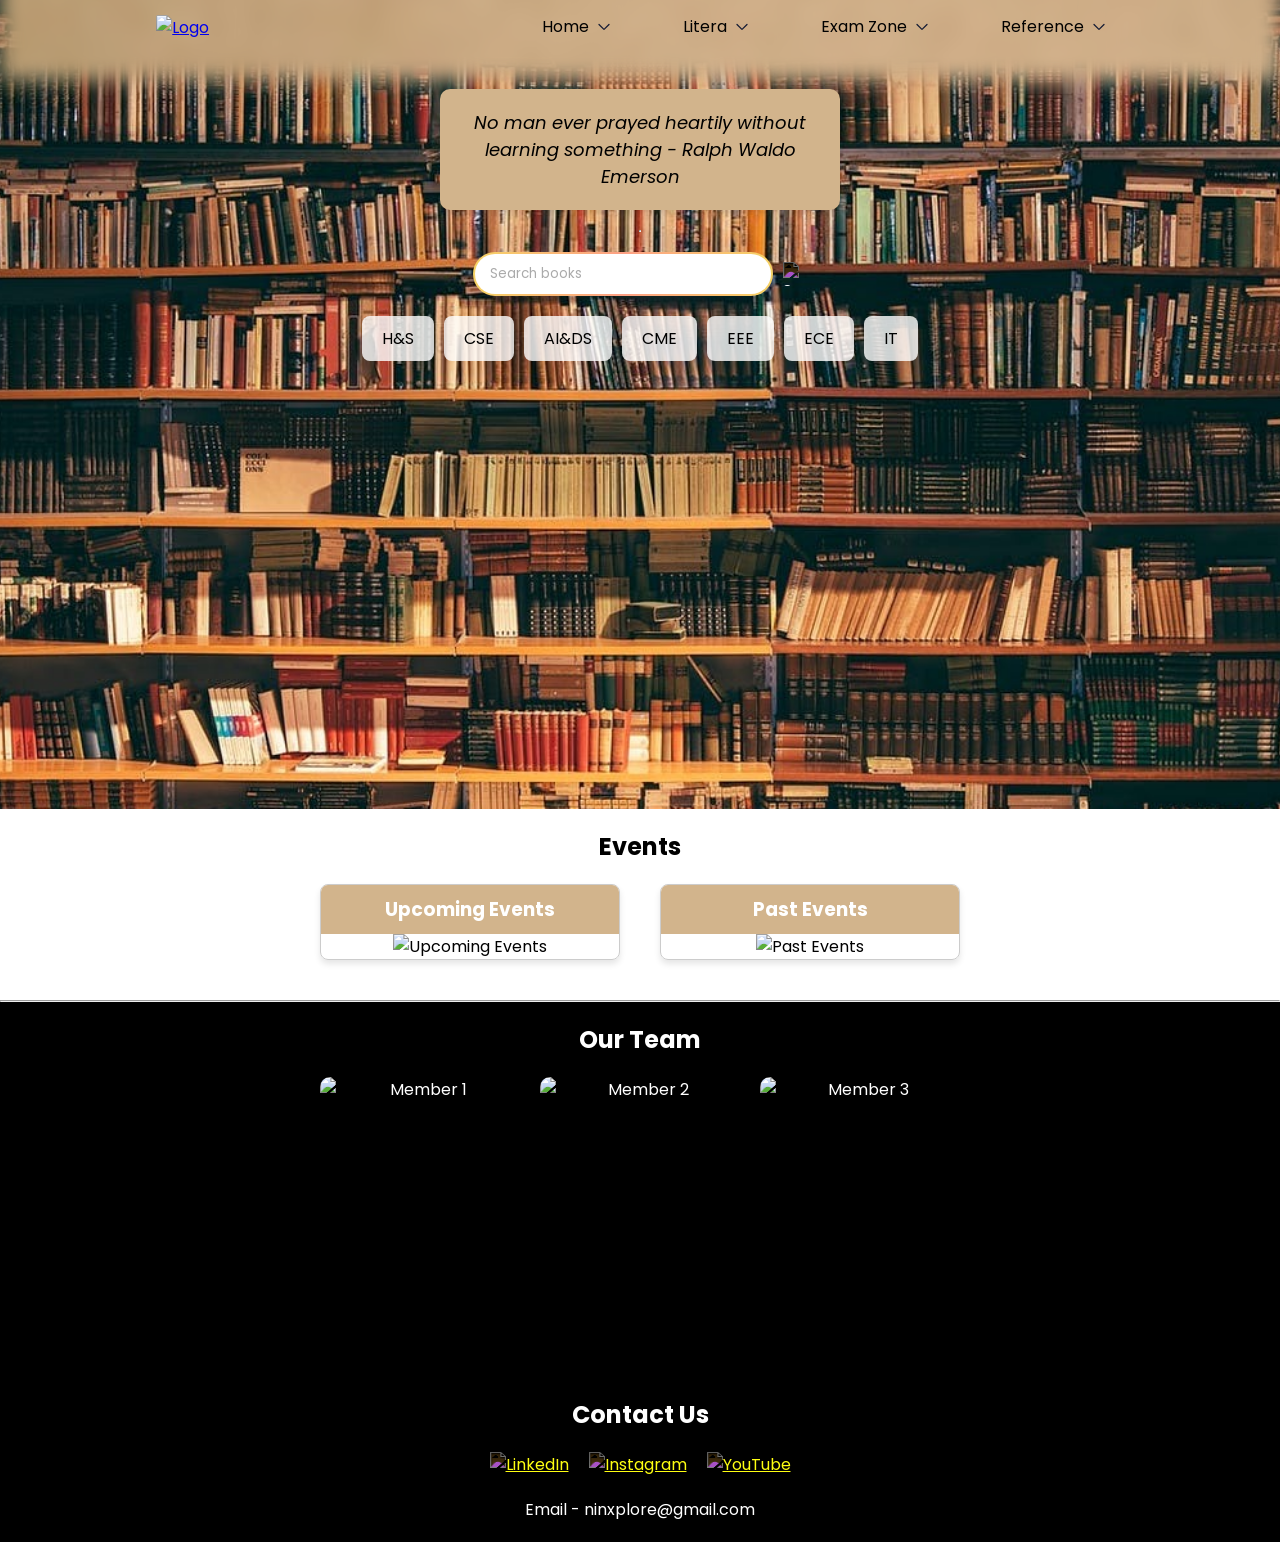
==== Lexoria/index.html @ 9665244a "Add files via upload" ====
<!DOCTYPE html>
<html lang="en">
<head>
    <meta charset="UTF-8">
    <meta name="viewport" content="width=device-width, initial-scale=1.0">
    <title>Lexoria | Home Page</title>
    <link rel="stylesheet" href="style.css">
    <link rel="icon" type="image/png" href="/assets/images/NinX logo.jpg">
</head>
<body>
    <header>
        <nav>
            <div class="nav-blur-bg"></div>
            <div class="logo">
                <a href="index.html">
                    <img src="/assets/images/logo.jpg" alt="Logo">
                </a>
            </div>
            <div class="right">
                <ul>
                    <li>
                        <a href="index.html">
                            <span>Home</span>
                            <svg width="20" height="20" viewBox="0 0 24 24" fill="none" xmlns="http://www.w3.org/2000/svg">
                                <path d="M6 9L11.2929 14.2929C11.6262 14.6262 11.7929 14.7929 12 14.7929C12.2071 14.7929 12.3738 14.6262 12.7071 14.2929L18 9"
                                      stroke="#141B34" stroke-width="1.5" stroke-linecap="round" stroke-linejoin="round"/>
                            </svg>
                        </a>
                    </li>
                    <li>
                        <a href="litera.html">
                            <span>Litera</span>
                            <svg width="20" height="20" viewBox="0 0 24 24" fill="none" xmlns="http://www.w3.org/2000/svg">
                                <path d="M6 9L11.2929 14.2929C11.6262 14.6262 11.7929 14.7929 12 14.7929C12.2071 14.7929 12.3738 14.6262 12.7071 14.2929L18 9"
                                      stroke="#141B34" stroke-width="1.5" stroke-linecap="round" stroke-linejoin="round"/>
                            </svg>
                        </a>
                    </li>
                    <li>
                        <a href="exam_zone.html">
                            <span>Exam Zone</span>
                            <svg width="20" height="20" viewBox="0 0 24 24" fill="none" xmlns="http://www.w3.org/2000/svg">
                                <path d="M6 9L11.2929 14.2929C11.6262 14.6262 11.7929 14.7929 12 14.7929C12.2071 14.7929 12.3738 14.6262 12.7071 14.2929L18 9"
                                      stroke="#141B34" stroke-width="1.5" stroke-linecap="round" stroke-linejoin="round"/>
                            </svg>
                        </a>
                    </li>
                    <li>
                        <a href="reference.html">
                            <span>Reference</span>
                            <svg width="20" height="20" viewBox="0 0 24 24" fill="none" xmlns="http://www.w3.org/2000/svg">
                                <path d="M6 9L11.2929 14.2929C11.6262 14.6262 11.7929 14.7929 12 14.7929C12.2071 14.7929 12.3738 14.6262 12.7071 14.2929L18 9"
                                      stroke="#141B34" stroke-width="1.5" stroke-linecap="round" stroke-linejoin="round"/>
                            </svg>
                        </a>
                    </li>
                </ul>
            </div>
        </nav>
    </header>
    <main>
        <div class="quote-card">
            <p id="random-quote"></p>
        </div>

        <hr>

        <div class="search-container">
            <input type="text" id="search-input" placeholder="Search books">
            <img src="/assets/images/Search.png" alt="Search" id="search-icon">
        </div>
        <div id="department-cards" class="department-cards">
            <div class="department-card" data-department="H&S">H&S</div>
            <div class="department-card" data-department="CSE">CSE</div>
            <div class="department-card" data-department="AI&DS">AI&DS</div>
            <div class="department-card" data-department="CME">CME</div>
            <div class="department-card" data-department="EEE">EEE</div>
            <div class="department-card" data-department="ECE">ECE</div>
            <div class="department-card" data-department="IT">IT</div>
        </div>
        <div id="semester-cards" class="semester-section" style="display: none;">
          
        </div>
        <div id="search-results"></div>

      
    </main>

    <section class="events-section">
        <h2>Events</h2>
        <div class="event-cards">
            <div class="event-card">
                <h3>Upcoming Events</h3>
                <a href="https://member.club.ndl.iitkgp.ac.in/club-events" target="_blank">
                    <img src="/assets/images/event1.jpg" alt="Upcoming Events">
                </a>
            </div>
            <div class="event-card">
                <h3>Past Events</h3>
                <a href="https://member.club.ndl.iitkgp.ac.in/club-events" target="_blank">
                    <img src="/assets/images/event2.png" alt="Past Events">
                </a>
            </div>
        </div>
    </section>
   <hr>
    <footer>
        <section class="our-team">
            <h2>Our Team</h2>
            <div class="team-cards">
                <div class="team-card">
                    <img src="/assets/images/member1.jpg" alt="Member 1">
                    <div class="overlay">
                        <h3>Bhuvaneshwari Jadala</h3>
                        <p>Finance Head</p>
                        <a href="https://www.linkedin.com/in/bhuvaneshwari-jadala-99512828b/" target="_blank">
                            <img src="/assets/images/linkedin_logo.png" alt="LinkedIn">
                        </a>
                    </div>
                </div>
                <div class="team-card">
                    <img src="/assets/images/member2.jpg" alt="Member 2">
                    <div class="overlay">
                        <h3>Rashmika Mahindrakar</h3>
                        <p>Founder</p>
                        <a href="https://www.linkedin.com/in/rashmika-mahindrakar-aab483243/" target="_blank">
                            <img src="/assets/images/linkedin_logo.png" alt="LinkedIn">
                        </a>
                    </div>
                </div>
                <div class="team-card">
                    <img src="/assets/images/member3.jpg" alt="Member 3">
                    <div class="overlay">
                        <h3>Deepika Budidhi</h3>
                        <p>Marketing Head</p>
                        <a href="https://www.linkedin.com/in/deepika-budidhi-542236297/" target="_blank">
                            <img src="/assets/images/linkedin_logo.png" alt="LinkedIn">
                        </a>
                    </div>
                </div>
            </div>
        </section>
        <section class="contact-us">
            <h2>Contact Us</h2>
            <div class="social-icons">
                <a href="https://www.linkedin.com/company/ninxify/" target="_blank">
                    <img src="/assets/images/linkedin.png" alt="LinkedIn">
                </a>
                <a href="https://www.instagram.com/ninxify/" target="_blank">
                    <img src="/assets/images/Instagram.png" alt="Instagram">
                </a>
                <a href="https://www.youtube.com/channel/UC303glYhLMP541bJISWeG8g" target="_blank">
                    <img src="/assets/images/youtube.png" alt="YouTube">
                </a>
            </div>
        </section>
        <section>
            <span>Email - ninxplore@gmail.com</span>
        </section>
    </footer>
    <script src="script.js"></script>
    <script>
        // Add more or keep changing this set of 10 quotes. File is saved in downloads
        const quotes = [
            "No man ever prayed heartily without learning something - Ralph Waldo Emerson",
            "The highest activity a human being can attain is learning for understanding, because to understand is to be free - Baruch Spinoza",
            "The main part of intellectual education is not the acquisition of facts, but learning how to make facts live - Oliver Wendell Holmes, Jr",
            "The past is a place of reference, not a place of residence; the past is a place of learning, not a place of living - Roy T. Bennett",
            "If you think education is expensive, try estimating the cost of ignorance - Howard Gardner",
            "It is not that I'm so smart. But I stay with the questions much longer - Albert Einstein",
            "Learning is a treasure that will follow its owner everywhere - Chinese Proverb",
            "A man who asks is a fool for five minutes. A man who never asks is a fool for life - Chinese Proverb",
            "I don't think much of a man who is not wiser today than he was yesterday - Abraham Lincoln",
            "Never let formal education get in the way of your learning - Mark Twain"
        ];

        // Function to display a random quote based on the number of quotes given above... Dont make changes here okie
        function displayRandomQuote() {
            const randomIndex = Math.floor(Math.random() * quotes.length);
            document.getElementById("random-quote").innerText = quotes[randomIndex];
        }

        displayRandomQuote();
    </script>
</body>
</html>
---- Lexoria/style.css ----
@import url('https://fonts.googleapis.com/css2?family=Martel+Sans:wght@600&family=Poppins:wght@300;400;700&display=swap');

* {
    padding: 0;
    margin: 0;
    box-sizing: border-box;
    font-family: 'Poppins', sans-serif;
}

body {
    background-image: url("assets/images/bg-home.jpg");
    background-position: center center;
    background-size: cover;
    background-repeat: no-repeat;
    height: 100vh;
    overflow-x: hidden;
    position: relative;
}

.logo img {
    width: 164px;
    border-radius: 2px;
    margin-top: 2px;
}

nav {
    margin-top: 4px;
    display: flex;
    justify-content: space-around;
    align-items: center;
    width: 100%;
    font-family: "Segoe UI";
}

.nav-blur-bg {
    position: absolute;
    width: 100%;
    height: 12%;
    border-radius: 0px;
    background-image: url(assets/images/bg-nav.jpg);
    background-size: cover;
    background-position: center;
    filter: blur(10px);
    z-index: -1;
}

.right ul {
    display: flex;
    gap: 34px;
}

.right ul li {
    list-style: none;
    display: flex;
    align-items: center;
    cursor: pointer;
    padding: 10px 15px;
    border-radius: 5px;
    transition: background-color 0.3s, color 0.3s;
}

.right ul li span {
    padding: 0 5px;
}

.right ul li a {
    text-decoration: none;
    color: inherit;
    display: flex;
    align-items: center;
}

.right ul li:hover {
    background-color: black;
    color: #D2B48C;
}

.right ul li:hover svg path {
    stroke: #D2B48C;
}

main {
    padding: 20px;
    display: flex;
    flex-direction: column;
    align-items: center;
    height: 80%;
    overflow-y: auto; 
}

.search-container {
    display: flex;
    align-items: center;
    gap: 10px;
    margin-top: 20px;
    position: relative;
}

#search-input {
    padding: 10px 15px;
    border-radius: 25px;
    border: 2px solid transparent;
    background: linear-gradient(white, white) padding-box,
                linear-gradient(to right, #f6d365 0%, #fda085 50%, #f6d365 100%) border-box;
    box-shadow: 0 4px 6px rgba(0, 0, 0, 0.1);
    width: 300px;
    transition: all 0.3s ease-in-out;
}

#search-input:focus {
    outline: none;
    box-shadow: 0 8px 12px rgba(0, 0, 0, 0.2);
}

#search-input::placeholder {
    color: #aaa;
    transition: color 0.3s;
}

#search-input:hover::placeholder {
    color: #555;
}

#search-icon {
    width: 24px;
    height: 24px;
    cursor: pointer;
    filter: invert(1);
}

#search-results {
    margin-top: 20px;
    width: 100%;
    text-align: center;
    display: flex;
    flex-direction: column;
    align-items: center;
}

.book-card {
    background: rgba(255, 255, 255, 0.8);
    border-radius: 8px;
    box-shadow: 0 4px 8px rgba(0, 0, 0, 0.2);
    padding: 16px;
    margin: 10px;
    transition: transform 0.3s ease;
}

.book-card:hover {
    transform: scale(1.05);
}

.book-info {
    text-align: left;
}

.book-info h3 {
    margin-bottom: 8px;
    font-size: 1.2em;
}

.book-info p {
    margin: 4px 0;
}

::selection {
    background-color: black; 
    color: #D2B48C;
}

::-moz-selection {
    background-color: black; 
    color: #D2B48C; 
}


.department-cards {
    display: flex;
    justify-content: center;
    gap: 10px;
    margin-top: 20px;
    flex-wrap: wrap;
}

.department-card {
    padding: 10px 20px;
    background-color: rgba(255, 255, 255, 0.8);
    border-radius: 8px;
    cursor: pointer;
    transition: transform 0.3s ease, background-color 0.3s ease;
}

.department-card:hover {
    transform: scale(1.05);
    background-color: rgba(255, 255, 255, 1);
}

.department-card.selected {
    background-color: #D2B48C; 
    color: black;
}

.semester-section {
    display: flex;
    justify-content: center;
    gap: 10px;
    margin-top: 20px;
    padding: 10px;
    background-color: rgba(255, 255, 255, 0.9);
    border-radius: 8px;
    width: fit-content;
    align-self: center; 
}


.semester-card {
    padding: 10px 20px;
    background-color: rgba(255, 255, 255, 0.8);
    border-radius: 8px;
    cursor: pointer;
    transition: transform 0.3s ease, background-color 0.3s ease;
}

.semester-card:hover {
    transform: scale(1.05);
    background-color: rgba(255, 255, 255, 1);
}

.subject-card {
    width: 70vw;
    margin-bottom: 20px;
    padding: 20px;
    background-color: rgba(255, 255, 255, 0.9);
    border-radius: 8px;
    box-shadow: 0 4px 8px rgba(0, 0, 0, 0.2);
    transition: transform 0.3s ease;
}

.subject-card:hover {
    transform: scale(1.05);
}

.subject h4 {
    margin-bottom: 10px;
}

.subject ul {
    list-style-type: disc;
    margin-left: 20px;
}

.quote-card {
    background-color: #D2B48C;
    color: black;
    border-radius: 10px;
    box-shadow: 0 4px 6px rgba(0, 0, 0, 0.1);
    padding: 20px;
    text-align: center;
    max-width: 400px;
    margin: 20px;
    transition: transform 0.3s;
}

.quote-card:hover{
    transform: scale(1.05);
}

.quote-card p {
    font-size: 18px;
    font-style: italic;
}

.events-section {
    text-align: center;
    margin-top: 40px;
    margin-bottom: 20px;
    background-color: white;
    padding: 20px;
}

.events-section h2 {
    color: black;
    margin-bottom: 20px;
}

.event-cards {
    display: flex;
    justify-content:center;
    margin-top: 20px;
    gap: 40px;
}

.event-card {
    width: 300px;
    border: 1px solid #ccc;
    border-radius: 8px;
    overflow: hidden;
    box-shadow: 0 4px 6px rgba(0, 0, 0, 0.1);
}

.event-card h3 {
    background-color: #D2B48C;
    color: white;
    padding: 10px 0;
    margin: 0;
}

.event-card img {
    width: 100%;
    height: auto;
}

.event-card a {
    display: block;
    text-decoration: none;
    color: inherit;
}

.event-card img{
    height: 150px;
}


footer {
    background-color: #000;
    color: #fff;
    padding: 20px 0;
    text-align: center;
}

footer .our-team, footer .contact-us {
    margin-bottom: 20px;
}

footer .our-team h2, footer .contact-us h2 {
    margin-bottom: 20px;
}

.team-cards {
    display: flex;
    justify-content: center;
    gap: 20px;
    flex-wrap: wrap; 
}

.team-card {
    position: relative;
    width: 200px;
    height: 300px;
    overflow: hidden;
    border-radius: 10px;
    transition: transform 0.3s;
    cursor: pointer;
}

.team-card img {
    width: 100%;
    height: auto;
    display: block;
}

.team-card:hover {
    transform: scale(1.05);
}

.team-card .overlay {
    position: absolute;
    top: 0;
    left: 0;
    width: 100%;
    height: 100%;
    background-color: rgba(0, 0, 0, 0.7);
    color: #fff;
    display: flex;
    flex-direction: column;
    align-items: center;
    justify-content: center;
    opacity: 0;
    transition: opacity 0.3s;
}

.team-card:hover .overlay {
    opacity: 1;
}

.team-card .overlay h3, .team-card .overlay p {
    margin: 10px 0;
}

.team-card .overlay a {
    margin-top: 10px;
}

.team-card .overlay a img {
    width: 32px;
    height: 32px;
}

.contact-us .social-icons {
    display: flex;
    justify-content: center;
    gap: 20px;
}

.contact-us .social-icons a img {
    width: 32px;
    height: 32px;
    filter: invert(1);
}
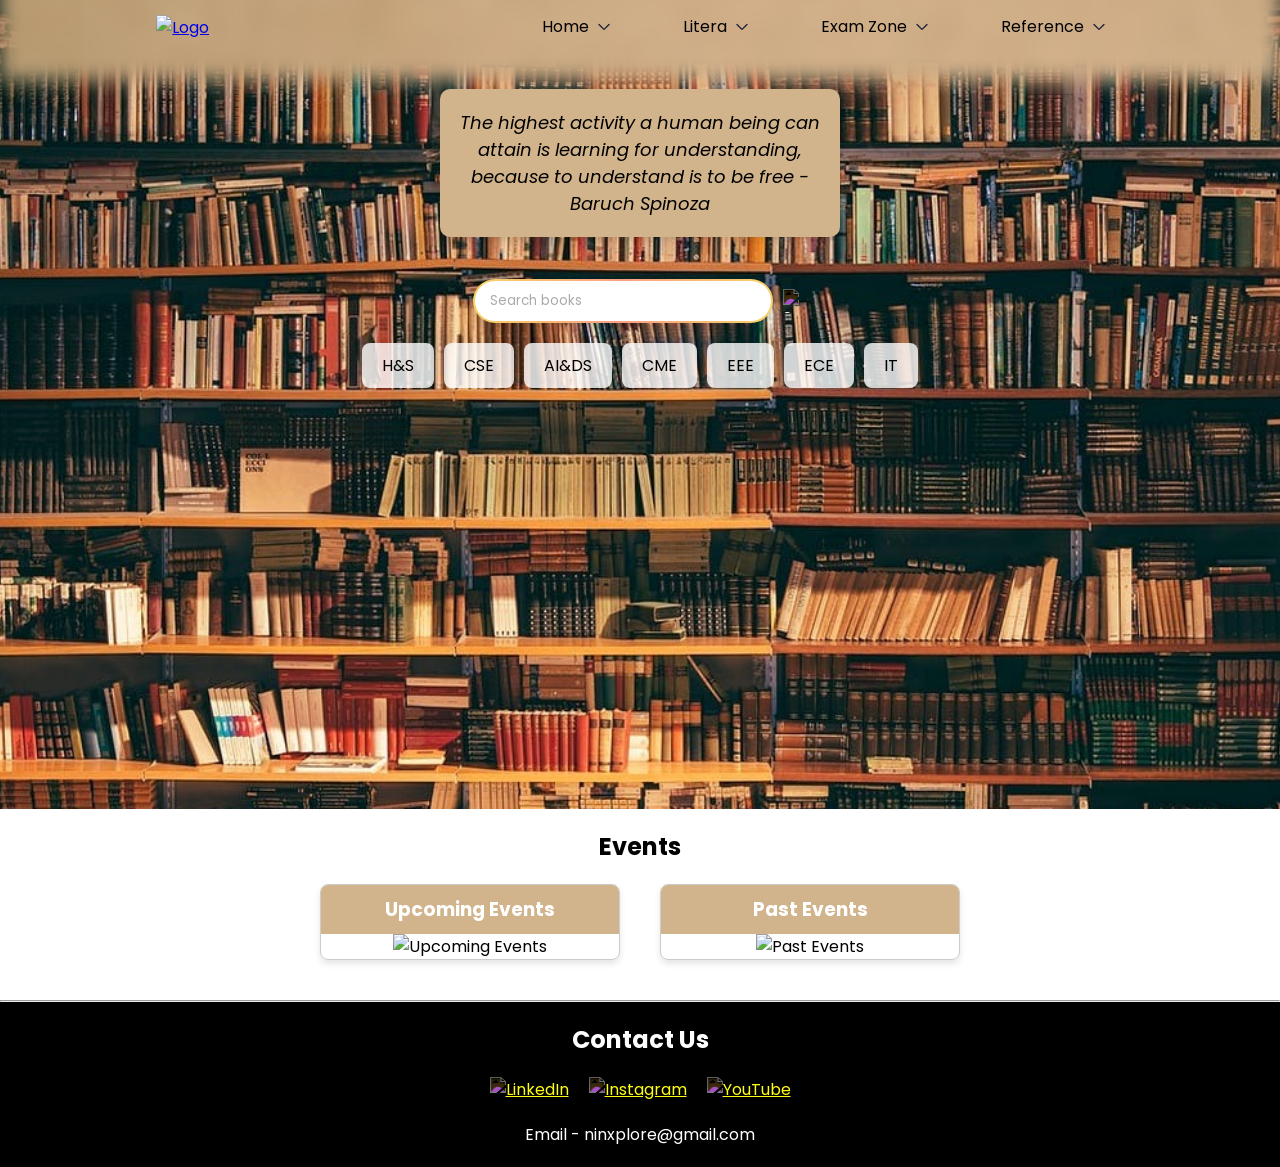
==== commit e46e680d: "Update index.html" ====
--- a/Lexoria/index.html
+++ b/Lexoria/index.html
@@ -105,41 +105,6 @@
     </section>
    <hr>
     <footer>
-        <section class="our-team">
-            <h2>Our Team</h2>
-            <div class="team-cards">
-                <div class="team-card">
-                    <img src="/assets/images/member1.jpg" alt="Member 1">
-                    <div class="overlay">
-                        <h3>Bhuvaneshwari Jadala</h3>
-                        <p>Finance Head</p>
-                        <a href="https://www.linkedin.com/in/bhuvaneshwari-jadala-99512828b/" target="_blank">
-                            <img src="/assets/images/linkedin_logo.png" alt="LinkedIn">
-                        </a>
-                    </div>
-                </div>
-                <div class="team-card">
-                    <img src="/assets/images/member2.jpg" alt="Member 2">
-                    <div class="overlay">
-                        <h3>Rashmika Mahindrakar</h3>
-                        <p>Founder</p>
-                        <a href="https://www.linkedin.com/in/rashmika-mahindrakar-aab483243/" target="_blank">
-                            <img src="/assets/images/linkedin_logo.png" alt="LinkedIn">
-                        </a>
-                    </div>
-                </div>
-                <div class="team-card">
-                    <img src="/assets/images/member3.jpg" alt="Member 3">
-                    <div class="overlay">
-                        <h3>Deepika Budidhi</h3>
-                        <p>Marketing Head</p>
-                        <a href="https://www.linkedin.com/in/deepika-budidhi-542236297/" target="_blank">
-                            <img src="/assets/images/linkedin_logo.png" alt="LinkedIn">
-                        </a>
-                    </div>
-                </div>
-            </div>
-        </section>
         <section class="contact-us">
             <h2>Contact Us</h2>
             <div class="social-icons">
@@ -183,4 +148,4 @@
         displayRandomQuote();
     </script>
 </body>
-</html>+</html>
